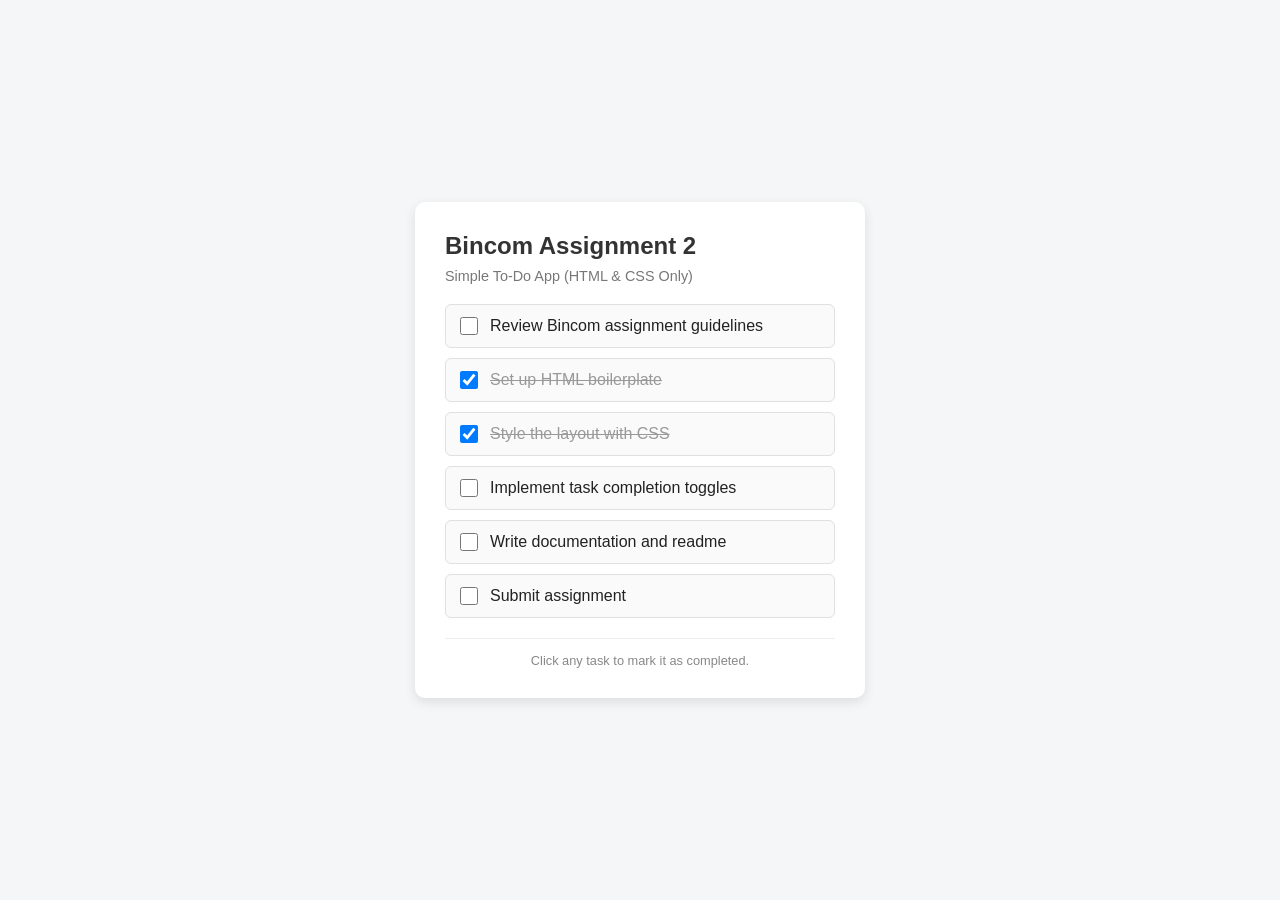
==== assignment2/index.html @ 4112455b "assignment 2 submission" ====
<!DOCTYPE html>
<html lang="en">
<head>
  <meta charset="UTF-8" />
  <meta name="viewport" content="width=device-width, initial-scale=1.0" />
  <title>Bincom assignment 2</title>
  <style>
    * {
      box-sizing: border-box;
      margin: 0;
      padding: 0;
      font-family: Arial, sans-serif;
    }

    body {
      background-color: #f4f6f8;
      display: flex;
      justify-content: center;
      align-items: center;
      min-height: 100vh;
      padding: 20px;
    }

    .todo-container {
      background-color: #ffffff;
      width: 100%;
      max-width: 450px;
      padding: 30px;
      border-radius: 10px;
      box-shadow: 0 4px 12px rgba(0, 0, 0, 0.1);
    }

    h1 {
      font-size: 1.5rem;
      color: #333333;
      margin-bottom: 8px;
    }

    .subtitle {
      font-size: 0.9rem;
      color: #777777;
      margin-bottom: 20px;
    }

    .todo-list {
      list-style: none;
    }

    .todo-item {
      display: flex;
      align-items: center;
      padding: 12px 14px;
      border: 1px solid #e0e0e0;
      border-radius: 6px;
      margin-bottom: 10px;
      background-color: #fafafa;
      cursor: pointer;
      transition: background-color 0.2s ease;
    }

    .todo-item:hover {
      background-color: #f0f4f8;
    }

    .todo-item input[type="checkbox"] {
      width: 18px;
      height: 18px;
      margin-right: 12px;
      cursor: pointer;
      accent-color: #007bff;
    }

    .task-title {
      font-size: 1rem;
      color: #222222;
      transition: color 0.2s ease, text-decoration 0.2s ease;
    }

    /* Strikethrough effect when task is checked */
    .todo-item input[type="checkbox"]:checked ~ .task-title {
      text-decoration: line-through;
      color: #999999;
    }

    .footer {
      margin-top: 20px;
      text-align: center;
      font-size: 0.8rem;
      color: #888888;
      border-top: 1px solid #eeeeee;
      padding-top: 14px;
    }
  </style>
</head>
<body>

  <div class="todo-container">
    <h1>Bincom Assignment 2</h1>
    <p class="subtitle">Simple To-Do App (HTML &amp; CSS Only)</p>

    <ul class="todo-list">
      <li>
        <label class="todo-item">
          <input type="checkbox" />
          <span class="task-title">Review Bincom assignment guidelines</span>
        </label>
      </li>
      <li>
        <label class="todo-item">
          <input type="checkbox" checked />
          <span class="task-title">Set up HTML boilerplate</span>
        </label>
      </li>
      <li>
        <label class="todo-item">
          <input type="checkbox" checked />
          <span class="task-title">Style the layout with CSS</span>
        </label>
      </li>
      <li>
        <label class="todo-item">
          <input type="checkbox" />
          <span class="task-title">Implement task completion toggles</span>
        </label>
      </li>
      <li>
        <label class="todo-item">
          <input type="checkbox" />
          <span class="task-title">Write documentation and readme</span>
        </label>
      </li>
      <li>
        <label class="todo-item">
          <input type="checkbox" />
          <span class="task-title">Submit assignment</span>
        </label>
      </li>
    </ul>

    <div class="footer">
      Click any task to mark it as completed.
    </div>
  </div>

</body>
</html>
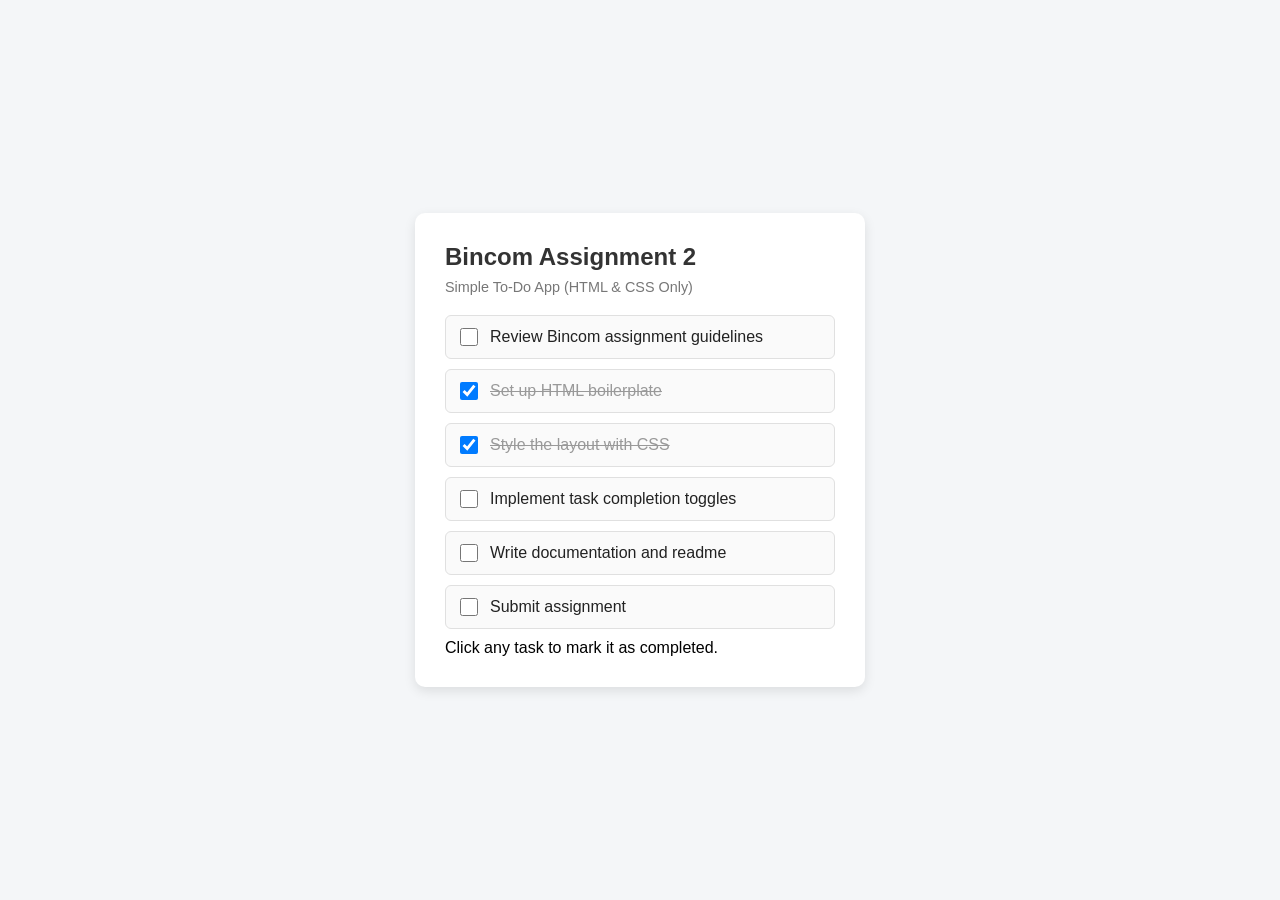
==== commit 5cf101c4: "Add assignment 3: Personal profile page with constants and variables, README, and documentation" ====
--- a/assignment2/index.html
+++ b/assignment2/index.html
@@ -1,4 +1,4 @@
-<!DOCTYPE html>
+ <!DOCTYPE html>
 <html lang="en">
 <head>
   <meta charset="UTF-8" />
@@ -81,15 +81,6 @@
       text-decoration: line-through;
       color: #999999;
     }
-
-    .footer {
-      margin-top: 20px;
-      text-align: center;
-      font-size: 0.8rem;
-      color: #888888;
-      border-top: 1px solid #eeeeee;
-      padding-top: 14px;
-    }
   </style>
 </head>
 <body>
